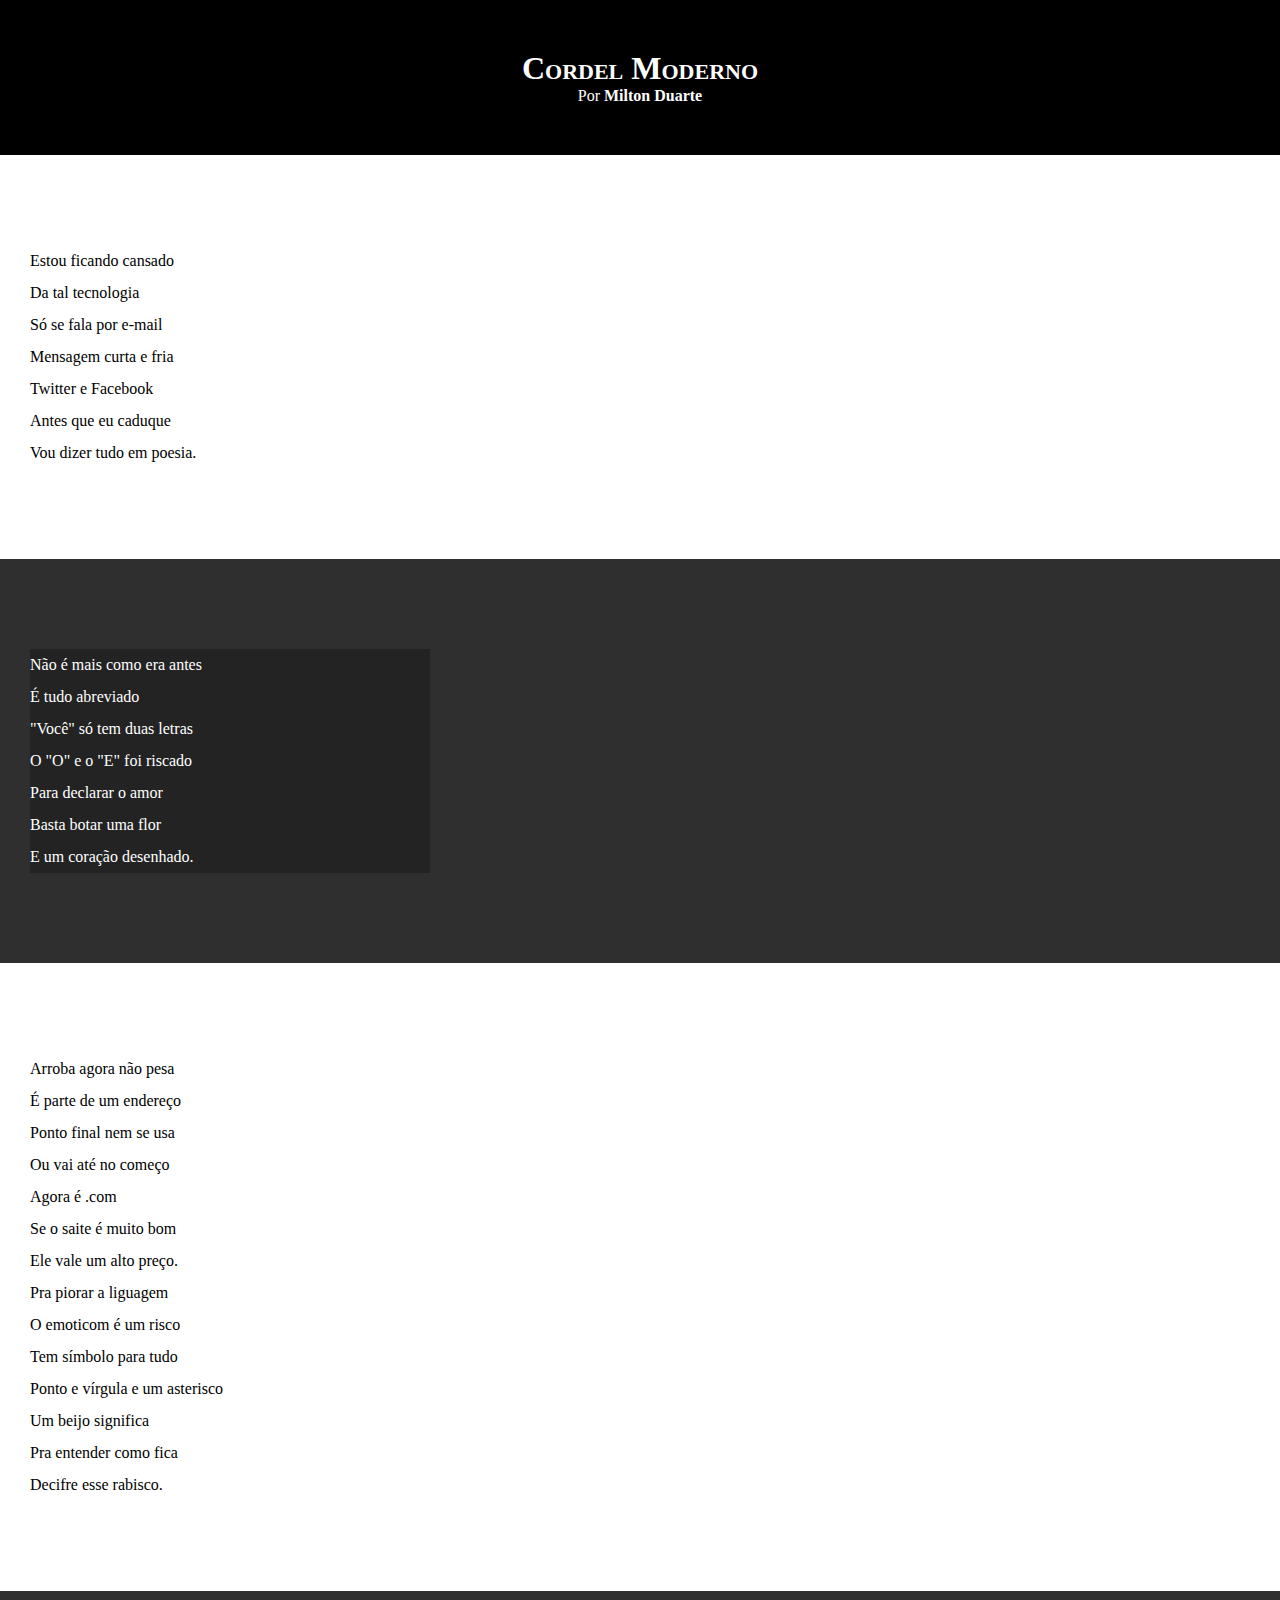
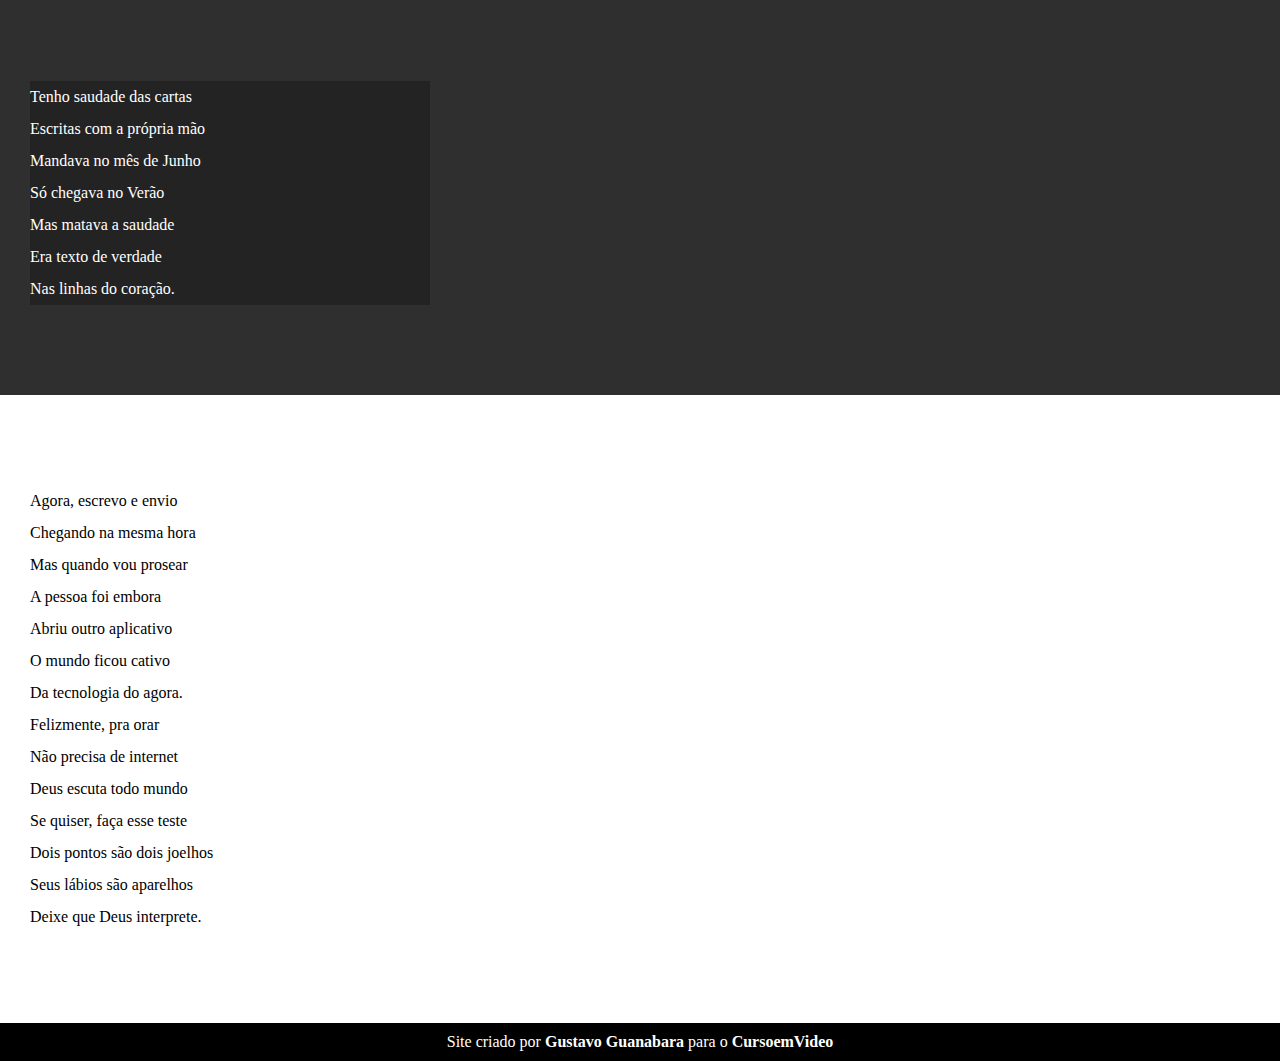
==== index.html @ ac3ff017 "troca de nome da pasta html" ====
<!DOCTYPE html>
<html lang="pt-br">
<head>
    <meta charset="UTF-8">
    <meta http-equiv="X-UA-Compatible" content="IE=edge">
    <meta name="viewport" content="width=device-width, initial-scale=1.0">
    <title>Cordel Moderno</title>
    <link rel="stylesheet" href="estilo-cordel/estilo.css">
</head>
<body>
    <header>
        <h1>
            Cordel Moderno
        </h1>
        <p>
            Por<a href="https://www.recantodasletras.com.br/poesias/3186743" target="_blank"> Milton Duarte</a>
        </p>
    </header>

    <main>
        <section class="normal">
            <p>
                Estou ficando cansado <br>
                Da tal tecnologia <br>
                Só se fala por e-mail <br>
                Mensagem curta e fria <br>
                Twitter e Facebook <br>
                Antes que eu caduque <br>
                Vou dizer tudo em poesia.
            </p>
        </section>
        
        <section class="imagem">
            <p>
                Não é mais como era antes <br>
                É tudo abreviado <br>
                "Você" só tem duas letras <br>
                O "O" e o "E" foi riscado <br>
                Para declarar o amor <br>
                Basta botar uma flor <br>
                E um coração desenhado.
            </p> 
        </section>

        <section class="normal">
            
                <p>
                    Arroba agora não pesa <br>
                    É parte de um endereço <br>
                    Ponto final nem se usa <br>
                    Ou vai até no começo <br>
                    Agora é .com <br>
                    Se o saite é muito bom <br>
                    Ele vale um alto preço. <br>
                </p>

                <p>
                    Pra piorar a liguagem <br>
                    O emoticom é um risco <br>
                    Tem símbolo para tudo <br>
                    Ponto e vírgula e um asterisco <br>
                    Um beijo significa <br>
                    Pra entender como fica <br>
                    Decifre esse rabisco.
                </p>
            
        </section>

        <section class="imagem">
            <p>
                Tenho saudade das cartas <br>
                Escritas com a própria mão <br>
                Mandava no mês de Junho <br>
                Só chegava no Verão <br>
                Mas matava a saudade <br>
                Era texto de verdade <br>
                Nas linhas do coração.
            </p>
        </section>

        <section class="normal">
            <p>
                Agora, escrevo e envio <br>
                Chegando na mesma hora <br>
                Mas quando vou prosear <br>
                A pessoa foi embora <br>
                Abriu outro aplicativo <br>
                O mundo ficou cativo <br>
                Da tecnologia do agora. <br>
            </p>

            <p>
                Felizmente, pra orar <br>
                Não precisa de internet <br>
                Deus escuta todo mundo <br>
                Se quiser, faça esse teste <br>
                Dois pontos são dois joelhos <br>
                Seus lábios são aparelhos <br>
                Deixe que Deus interprete.
                        </section>
            </p>

    </main>

    <footer>
        <p>Site criado por <a href="https://gustavoguanabara.github.io/" target="_blank">Gustavo Guanabara</a> para o <a href="https://cursoemvideo.com/" target="_blank">CursoemVideo</a></p>
    </footer>
</body>
</html>
---- estilo-cordel/estilo.css ----
@charset "UTF-8";

*{
    margin: 0;
    padding: 0;
}

html, body {
    min-height: 100vh;
    background-color: rgba(169, 169, 169, 0.304);
}

header {
    background-color: black;
    color: white;
    text-align: center;
}

 header h1 {
    padding-top: 50px;
    font-variant: small-caps;
 }

 header p {
    padding-bottom: 50px;
 }

 a {
    text-decoration: none;
    color: white;
    font-weight: bolder;
 }

 a:hover {
    text-decoration: underline;
 }

 section {
    padding-top: 10vh;
    padding-bottom: 10vh;
    line-height: 2em;
    padding-left: 30px;
 }

 section.normal {
    background-color: white;
    color: black;
 }

 section.imagem {
    background-color: rgb(47, 47, 47);
    color: white;

 }

 section.imagem p {
    background-color: rgba(0, 0, 0, 0.253);
    width: 400px;
 }

footer {
    background-color: black;
    color: white;
    text-align: center;
    padding: 10px;
}
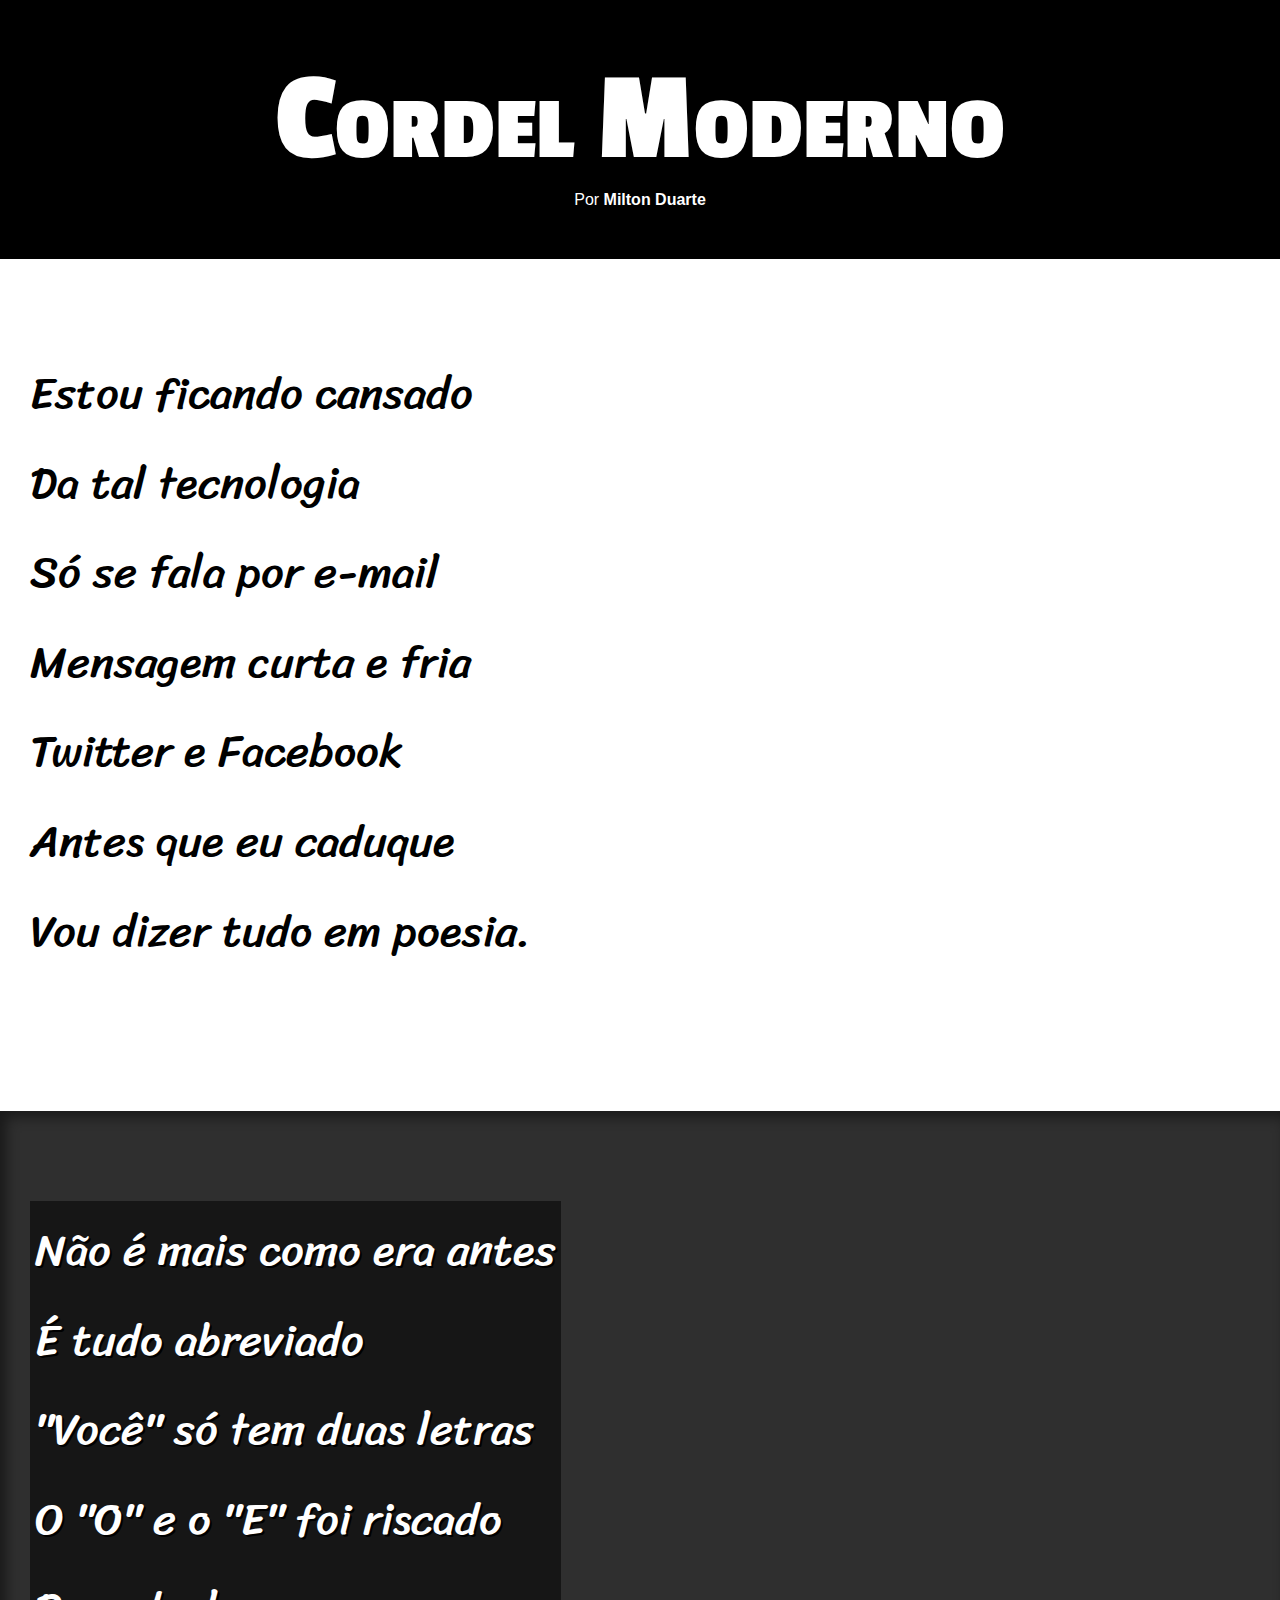
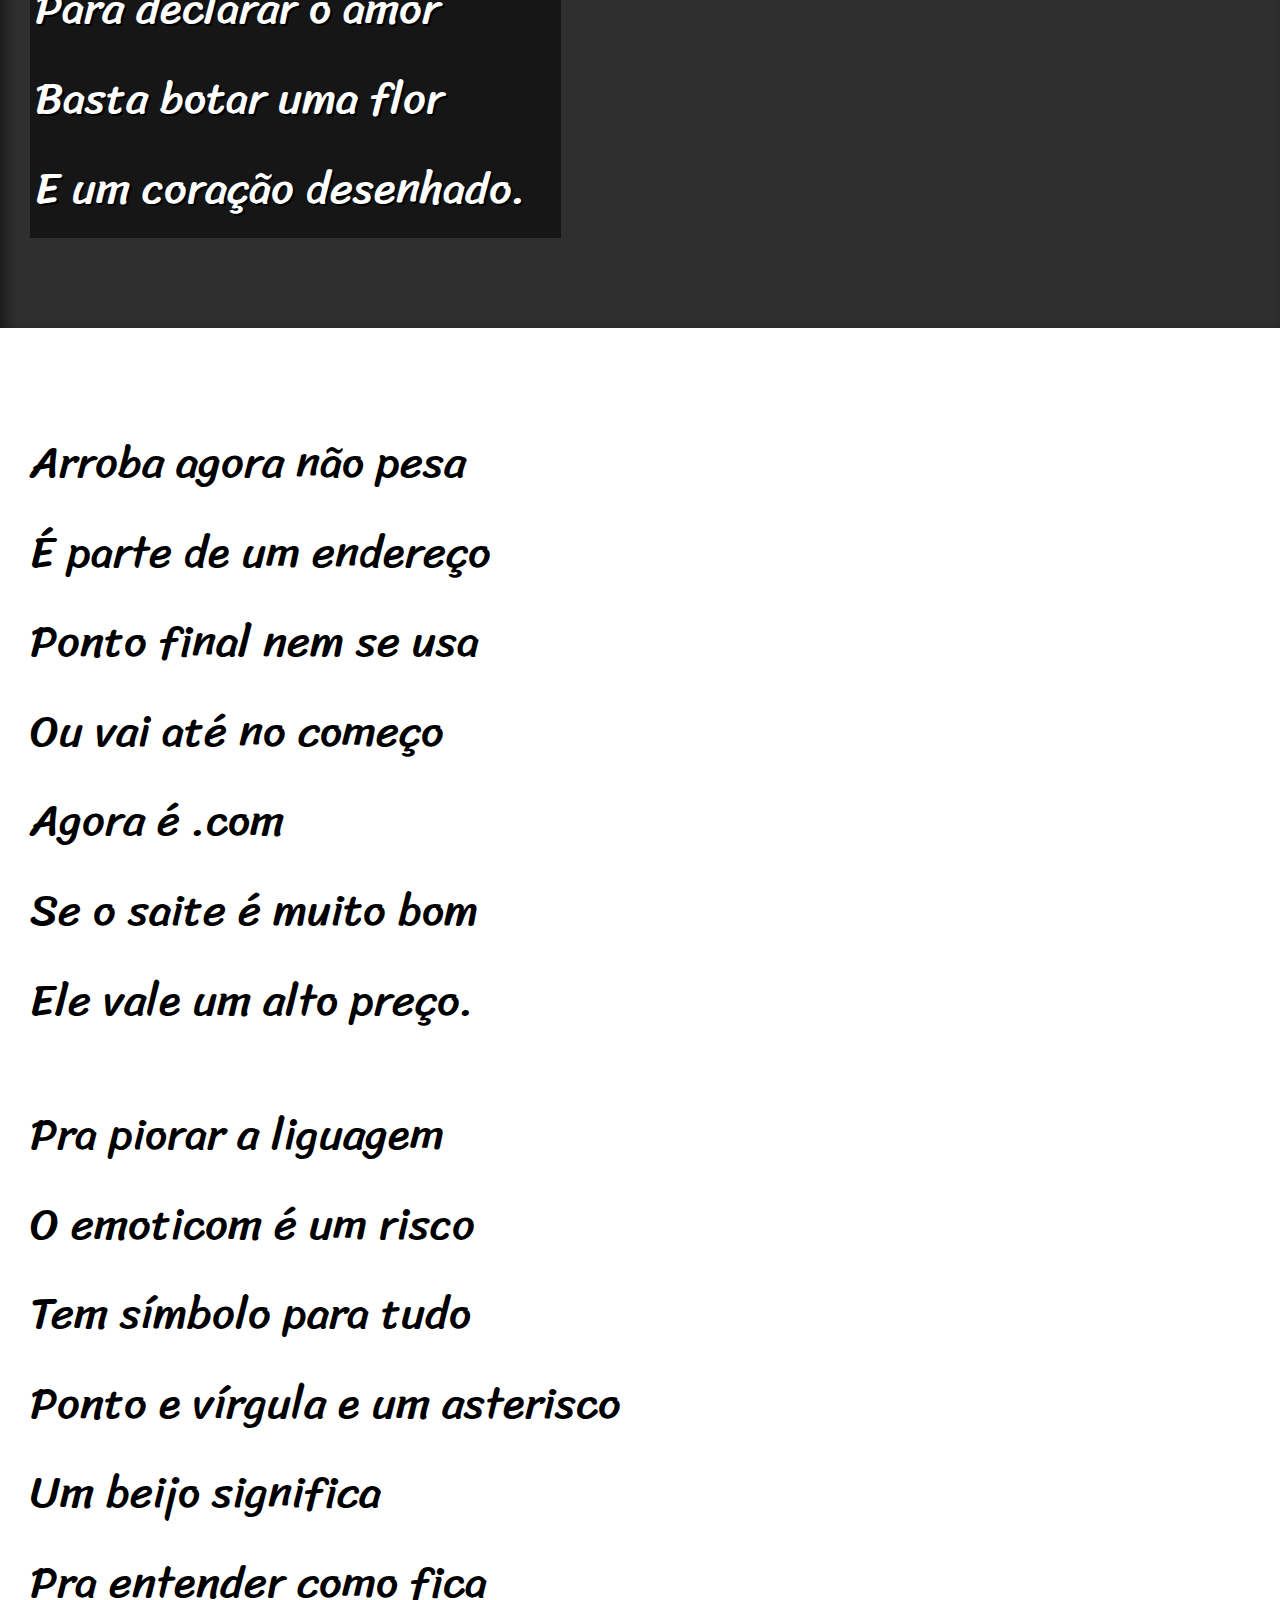
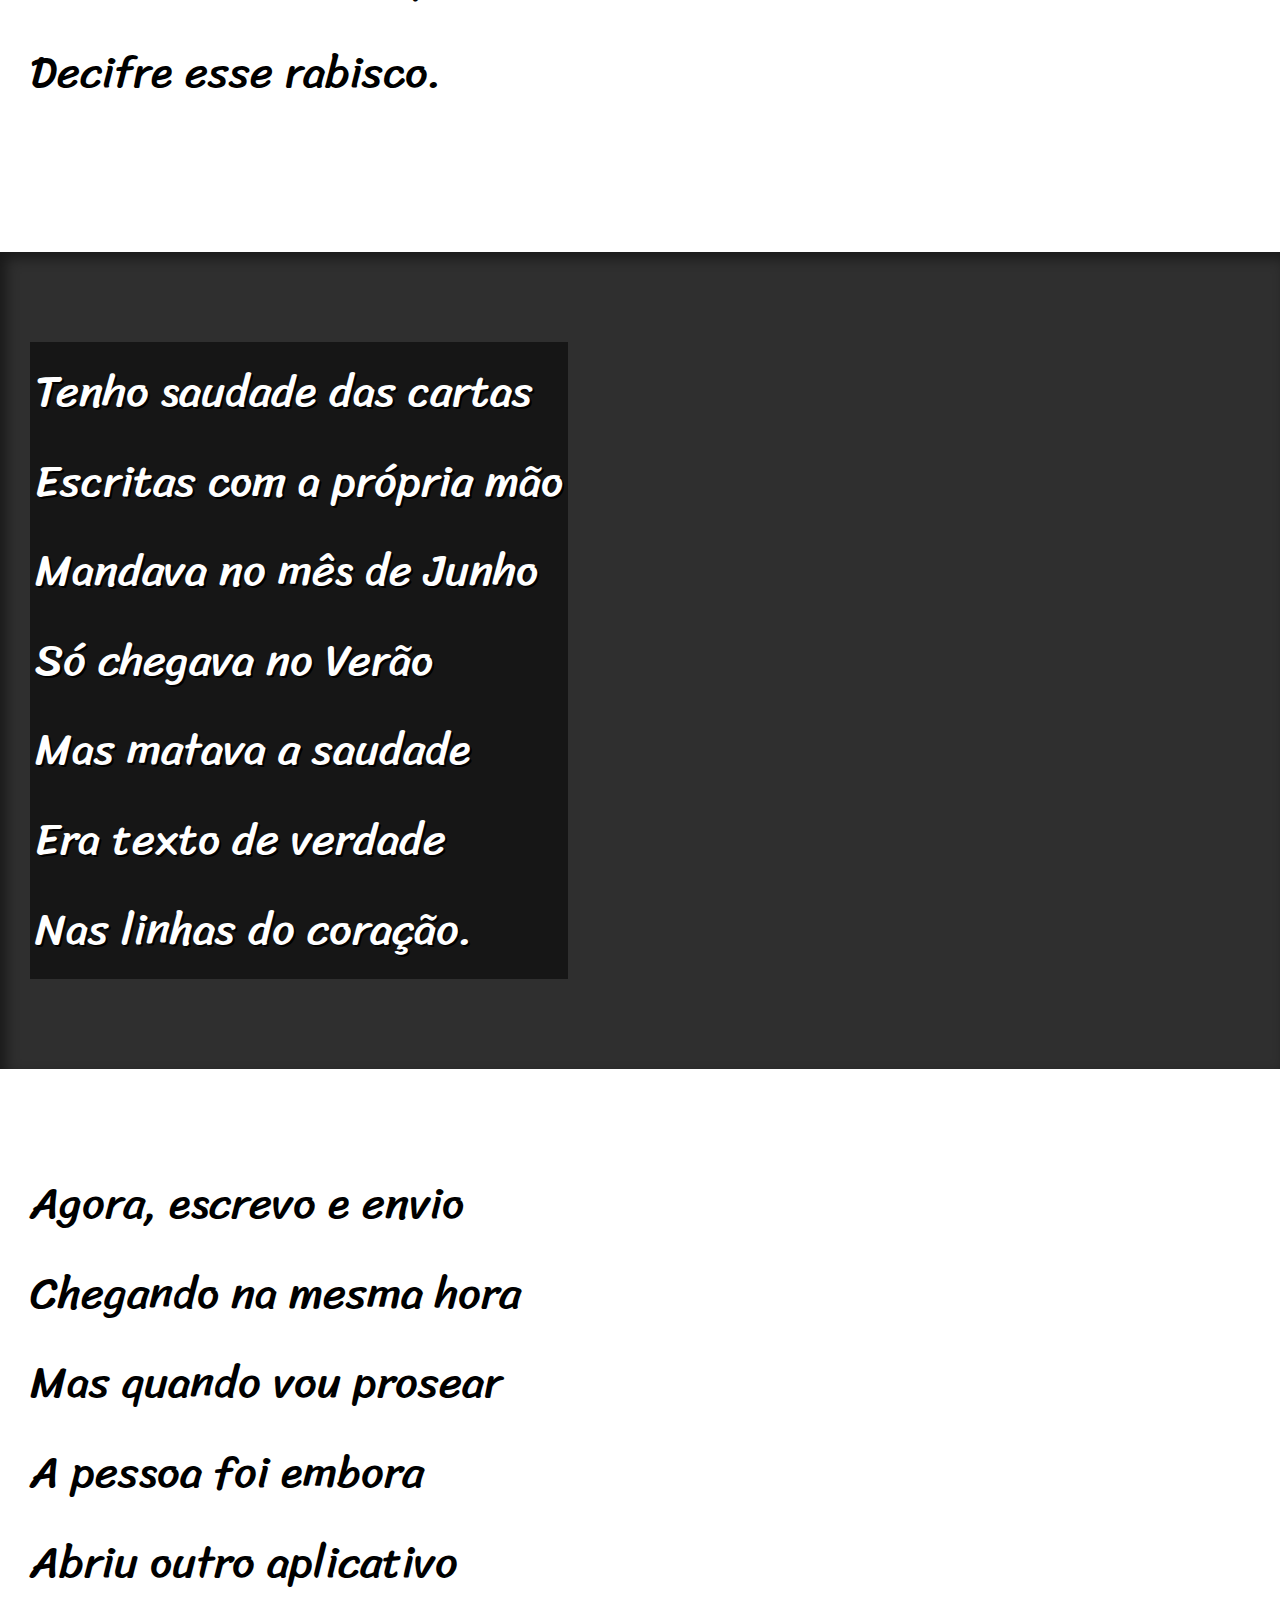
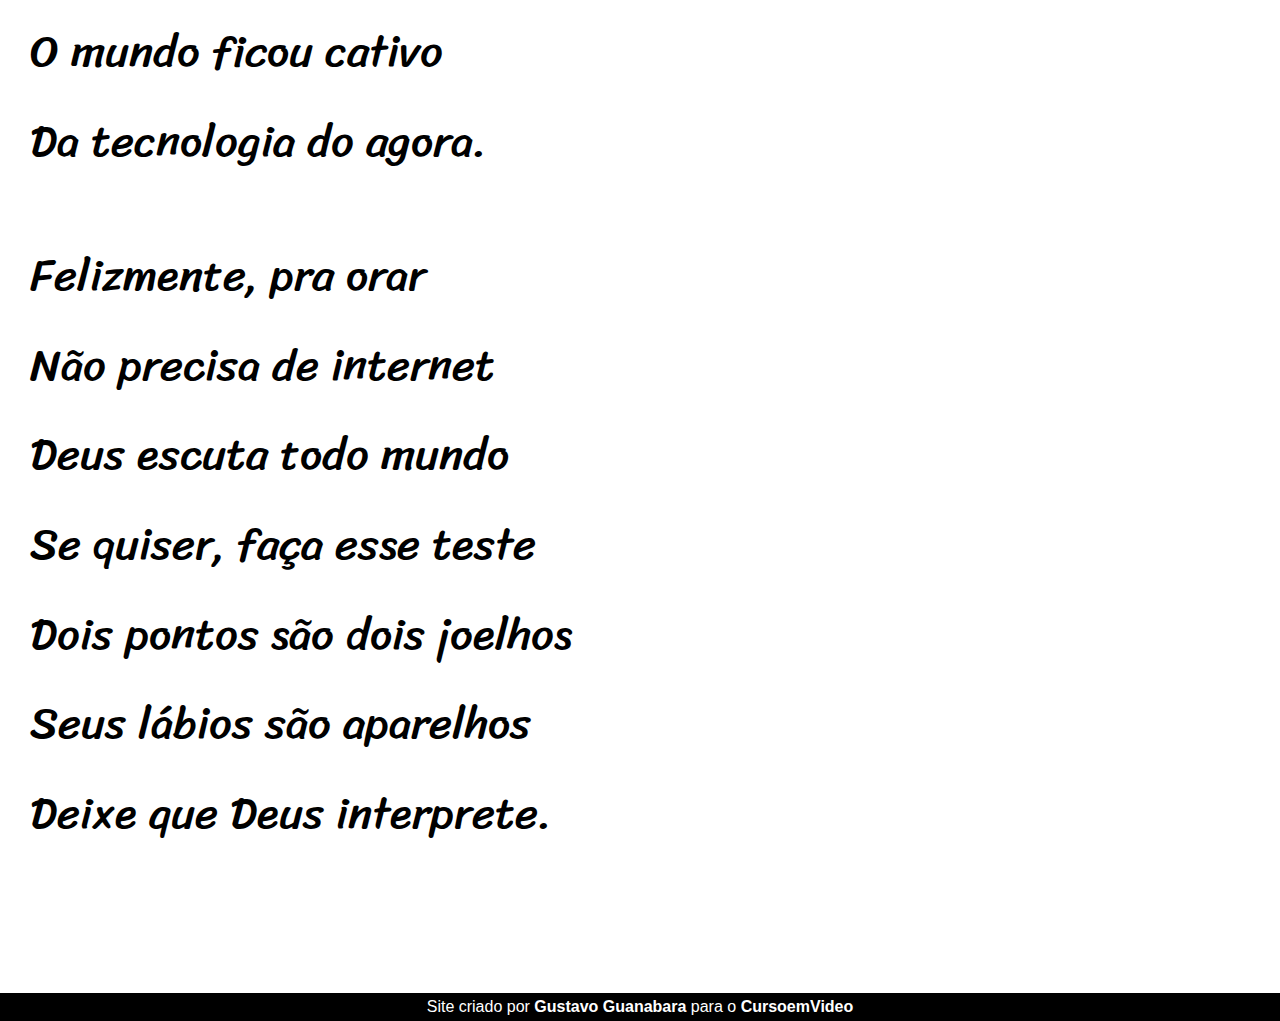
==== commit 5d732425: "coloquei imagens de fundo e atualizei estilos" ====
--- a/index.html
+++ b/index.html
@@ -30,7 +30,7 @@
             </p>
         </section>
         
-        <section class="imagem">
+        <section class="imagem" id="img01">
             <p>
                 Não é mais como era antes <br>
                 É tudo abreviado <br>
@@ -66,7 +66,7 @@
             
         </section>
 
-        <section class="imagem">
+        <section class="imagem" id="img02">
             <p>
                 Tenho saudade das cartas <br>
                 Escritas com a própria mão <br>
--- a/estilo-cordel/estilo.css
+++ b/estilo-cordel/estilo.css
@@ -1,4 +1,12 @@
 @charset "UTF-8";
+
+@import url('https://fonts.googleapis.com/css2?family=Passion+One&family=Sriracha&display=swap');
+
+:root {
+    --fonte1: Verdana, Geneva, Tahoma, sans-serif;
+    --fonte2: 'Passion One', cursive;
+    --fonte3 : 'Sriracha', cursive;
+}
 
 *{
     margin: 0;
@@ -6,6 +14,7 @@
 }
 
 html, body {
+    font-family: var(--fonte1);
     min-height: 100vh;
     background-color: rgba(169, 169, 169, 0.304);
 }
@@ -19,6 +28,8 @@
  header h1 {
     padding-top: 50px;
     font-variant: small-caps;
+    font-family: var(--fonte2);
+    font-size: 10vw;
  }
 
  header p {
@@ -40,6 +51,12 @@
     padding-bottom: 10vh;
     line-height: 2em;
     padding-left: 30px;
+    font-family: var(--fonte3);
+    font-size: 3.5vw;
+ }
+
+ section p {
+    padding-bottom: 1em;
  }
 
  section.normal {
@@ -50,17 +67,32 @@
  section.imagem {
     background-color: rgb(47, 47, 47);
     color: white;
-
+    box-shadow: inset 6px 6px 13px 0px rgba(0, 0, 0, 0.473);
+    background-attachment: fixed;
  }
 
  section.imagem p {
-    background-color: rgba(0, 0, 0, 0.253);
-    width: 400px;
+    background-color: rgba(0, 0, 0, 0.514);
+    text-shadow: 2px 2px 0px black;
+    display: inline-block;
+    padding: 5px;
  }
+
+ section#img01 { 
+   background-image: url('../imagens/background001.jpg'); 
+   background-position: right center;
+   background-size: cover;
+ }
+
+ section#img02 { 
+    background-image: url('../imagens/background002.jpg');
+    background-size: cover;
+}
 
 footer {
     background-color: black;
     color: white;
     text-align: center;
-    padding: 10px;
-}+    padding: 5px;
+}
+
